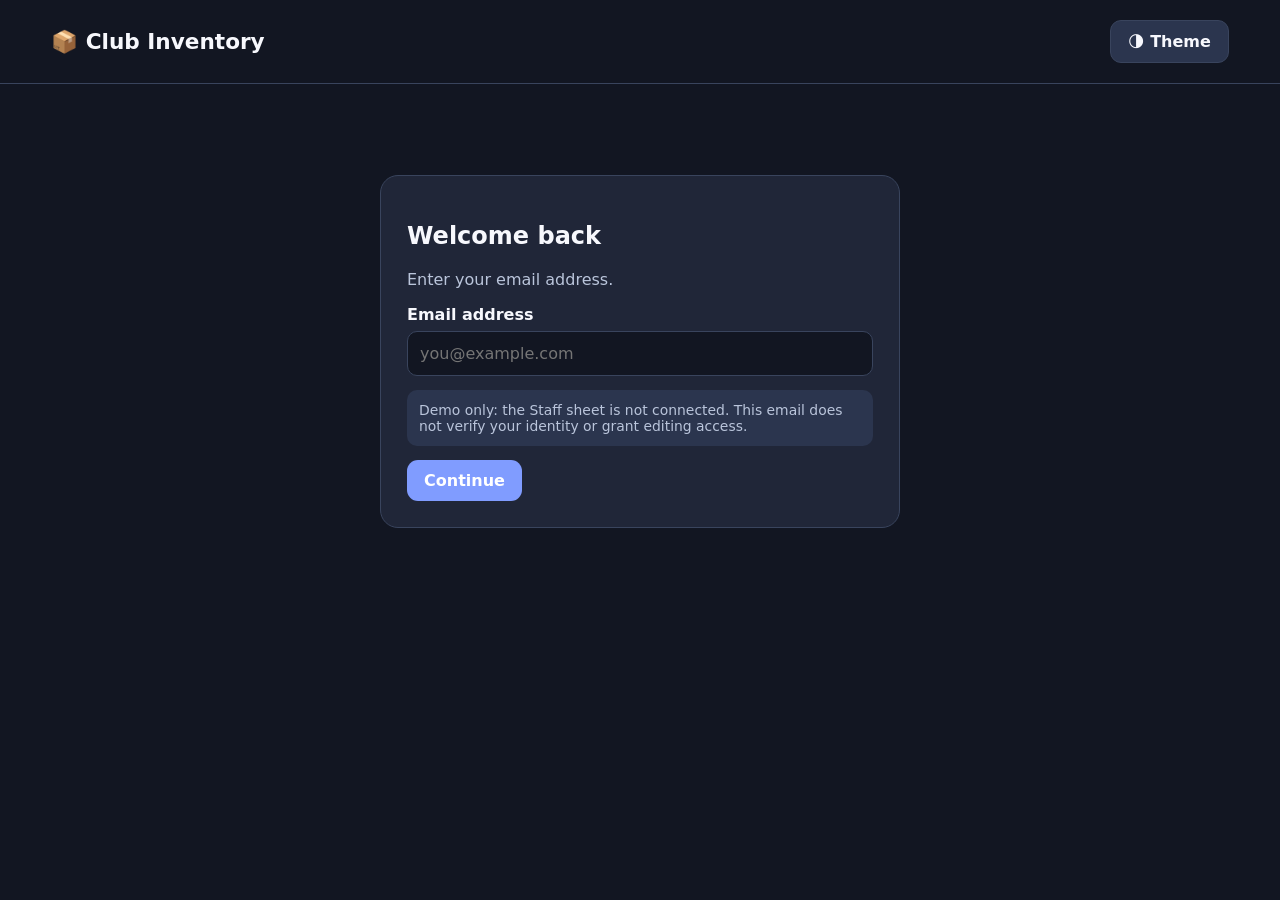
==== index.html @ 70738908 "Add files via upload" ====
<!doctype html><html lang="en"><head><meta charset="utf-8"><meta name="viewport" content="width=device-width,initial-scale=1"><title>Club Inventory — Login</title><link rel="stylesheet" href="styles.css"><script src="app.js" defer></script></head><body><header><div class="brand">📦 Club Inventory</div><button class="secondary" onclick="toggleTheme()">🌗 Theme</button></header><main><section class="panel login"><h1>Welcome back</h1><p class="muted">Enter your email address.</p><form onsubmit="demoLogin(event)"><label for="email">Email address</label><input id="email" type="email" autocomplete="email" placeholder="you@example.com" required><p class="notice small">Demo only: the Staff sheet is not connected. This email does not verify your identity or grant editing access.</p><button type="submit">Continue</button></form></section></main></body></html>
---- styles.css ----
:root{font-family:Inter,system-ui,Arial,sans-serif;color-scheme:dark;--bg:#121622;--panel:#202638;--panel2:#2b354e;--text:#f7f8fd;--muted:#bac5db;--border:#39445d;--accent:#809cff;--danger:#ff7777}
:root[data-theme="light"]{color-scheme:light;--bg:#f5f7fc;--panel:#fff;--panel2:#eaf0fb;--text:#192236;--muted:#55637b;--border:#d7deeb;--accent:#365dd9;--danger:#bd3030}
*{box-sizing:border-box}body{margin:0;background:var(--bg);color:var(--text)}button,input,select,textarea{font:inherit}button{cursor:pointer}a{color:var(--accent)}header{padding:20px max(20px,4vw);display:flex;align-items:center;justify-content:space-between;gap:12px;border-bottom:1px solid var(--border)}.brand{font-size:1.35rem;font-weight:800}.header-actions,.actions,.quantity-actions{display:flex;align-items:center;gap:10px;flex-wrap:wrap}main{max-width:1360px;margin:auto;padding:28px 22px}.panel,.card{background:var(--panel);border:1px solid var(--border);border-radius:18px}.panel{padding:26px}.login,.form-panel{max-width:520px;margin:7vh auto}.form-panel{margin:24px auto}.muted,.small{color:var(--muted)}.small{font-size:.87rem}.notice{padding:12px;background:var(--panel2);border-radius:10px;margin:14px 0}label{display:block;font-weight:650;margin:14px 0 7px}input,select,textarea{width:100%;background:var(--bg);border:1px solid var(--border);border-radius:10px;padding:12px;color:var(--text)}input[type=file]{padding:10px}button,.button{display:inline-flex;align-items:center;justify-content:center;gap:6px;background:var(--accent);color:white;border:0;border-radius:11px;padding:11px 17px;text-decoration:none;font-weight:700}.secondary{background:var(--panel2);color:var(--text);border:1px solid var(--border)}.danger{background:#9b3030;color:white}.button-row{display:flex;gap:10px;margin-top:22px;flex-wrap:wrap}.toolbar{display:flex;align-items:center;justify-content:space-between;gap:15px;flex-wrap:wrap;margin-bottom:24px}.filters{display:flex;gap:12px;flex-wrap:wrap}.filters input{min-width:210px}.filters select{min-width:160px}.grid{display:grid;grid-template-columns:repeat(auto-fill,minmax(245px,1fr));gap:18px}.card{overflow:visible;position:relative}.photo{height:185px;background:var(--panel2);display:flex;align-items:center;justify-content:center;color:var(--muted);border-radius:18px 18px 0 0;overflow:hidden}.photo img{height:100%;width:100%;object-fit:cover}.card-content{padding:20px}.card h2{font-size:1.25rem;line-height:1.3;margin:12px 0 18px}.tag{display:inline-block;background:var(--panel2);padding:6px 10px;border-radius:100px;font-size:.8rem}.stock{font-size:1.8rem;font-weight:800}.stock small{font-size:.85rem;color:var(--muted)}.card-bottom{display:flex;align-items:center;justify-content:space-between;gap:10px;margin-top:18px}.round{width:38px;height:38px;border-radius:100%;padding:0;font-size:1.4rem}.more{position:absolute;right:12px;top:12px;background:var(--panel);border:1px solid var(--border);color:var(--text);padding:6px 12px;font-size:1.3rem}.menu{position:absolute;right:12px;top:55px;background:var(--panel);border:1px solid var(--border);padding:8px;border-radius:12px;box-shadow:0 10px 28px #0006;z-index:2;min-width:140px}.menu button{width:100%;justify-content:flex-start;margin:2px 0}.hidden{display:none!important}.empty{text-align:center;padding:50px;color:var(--muted)}.preview{max-width:100%;max-height:220px;border-radius:12px;margin-top:12px}textarea{min-height:100px;resize:vertical}.topline{display:flex;justify-content:space-between;align-items:center;gap:10px}.status{min-height:24px;color:var(--danger);margin-top:10px}
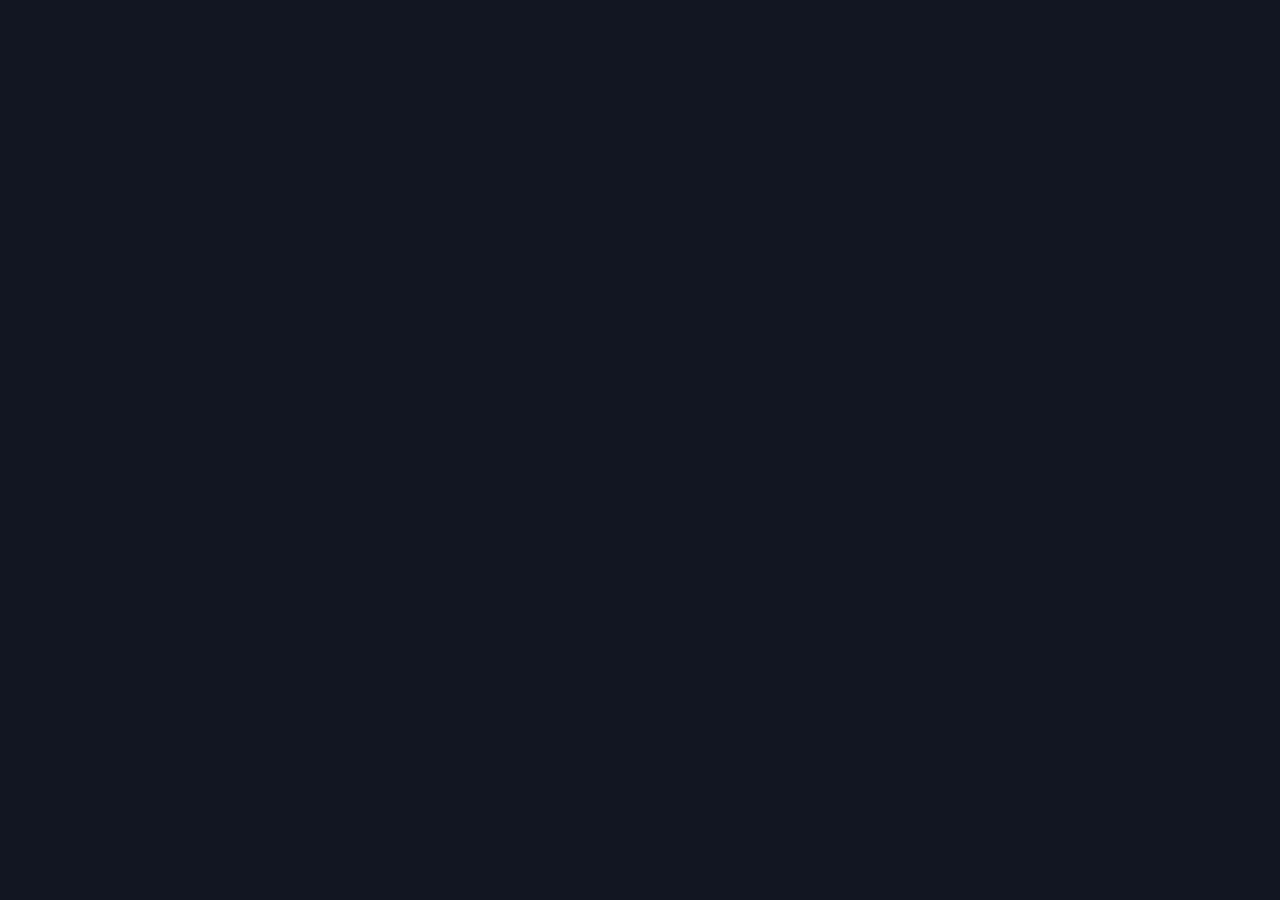
==== commit 30faa82b: "Add files via upload" ====
--- a/index.html
+++ b/index.html
@@ -1 +1,75 @@
-<!doctype html><html lang="en"><head><meta charset="utf-8"><meta name="viewport" content="width=device-width,initial-scale=1"><title>Club Inventory — Login</title><link rel="stylesheet" href="styles.css"><script src="app.js" defer></script></head><body><header><div class="brand">📦 Club Inventory</div><button class="secondary" onclick="toggleTheme()">🌗 Theme</button></header><main><section class="panel login"><h1>Welcome back</h1><p class="muted">Enter your email address.</p><form onsubmit="demoLogin(event)"><label for="email">Email address</label><input id="email" type="email" autocomplete="email" placeholder="you@example.com" required><p class="notice small">Demo only: the Staff sheet is not connected. This email does not verify your identity or grant editing access.</p><button type="submit">Continue</button></form></section></main></body></html>
+<!doctype html>
+<html lang="en">
+<head>
+<meta charset="utf-8">
+<meta name="viewport"
+content="width=device-width,initial-scale=1">
+<title>Club Inventory — Login</title>
+<link rel="stylesheet" href="styles.css">
+<script src="app.js" defer></script>
+<style id="clubGateCSS">
+html:not(.clubReady) body>:not(#clubGate) {
+  display:none!important
+}
+#clubGate {
+  position:fixed;
+  inset:0;
+  z-index:9999;
+  background:#121622;
+  color:white;
+  display:flex;
+  align-items:center;
+  justify-content:center;
+  padding:20px;
+  font:16px Arial
+}
+#clubGate>section {
+  max-width:440px;
+  text-align:center;
+  background:#222a3d;
+  border:1px solid #485273;
+  border-radius:15px;
+  padding:26px
+}
+#clubGate p {
+  color:#d2d9ec;
+  line-height:1.5
+}
+#gateRetry {
+  border:0;
+  border-radius:9px;
+  padding:12px 18px;
+  cursor:pointer
+}
+#gateRetry[hidden],
+html.clubReady #clubGate {
+  display:none!important
+}
+</style></head>
+<body>
+<header>
+<div class="brand">📦 Club Inventory</div>
+<button class="secondary"
+onclick="toggleTheme()">🌗 Theme</button>
+</header>
+
+<main>
+<section class="panel login">
+<h1>Welcome back</h1>
+<p class="muted">Enter your email address.</p>
+
+<form onsubmit="clubLogin(event)">
+<label for="email">Email address</label>
+<input id="email"
+type="email"
+autocomplete="email"
+placeholder="you@example.com"
+required>
+
+<p id="loginMessage" role="alert"></p>
+<button type="submit">Continue</button>
+</form>
+</section>
+</main>
+</body>
+</html>
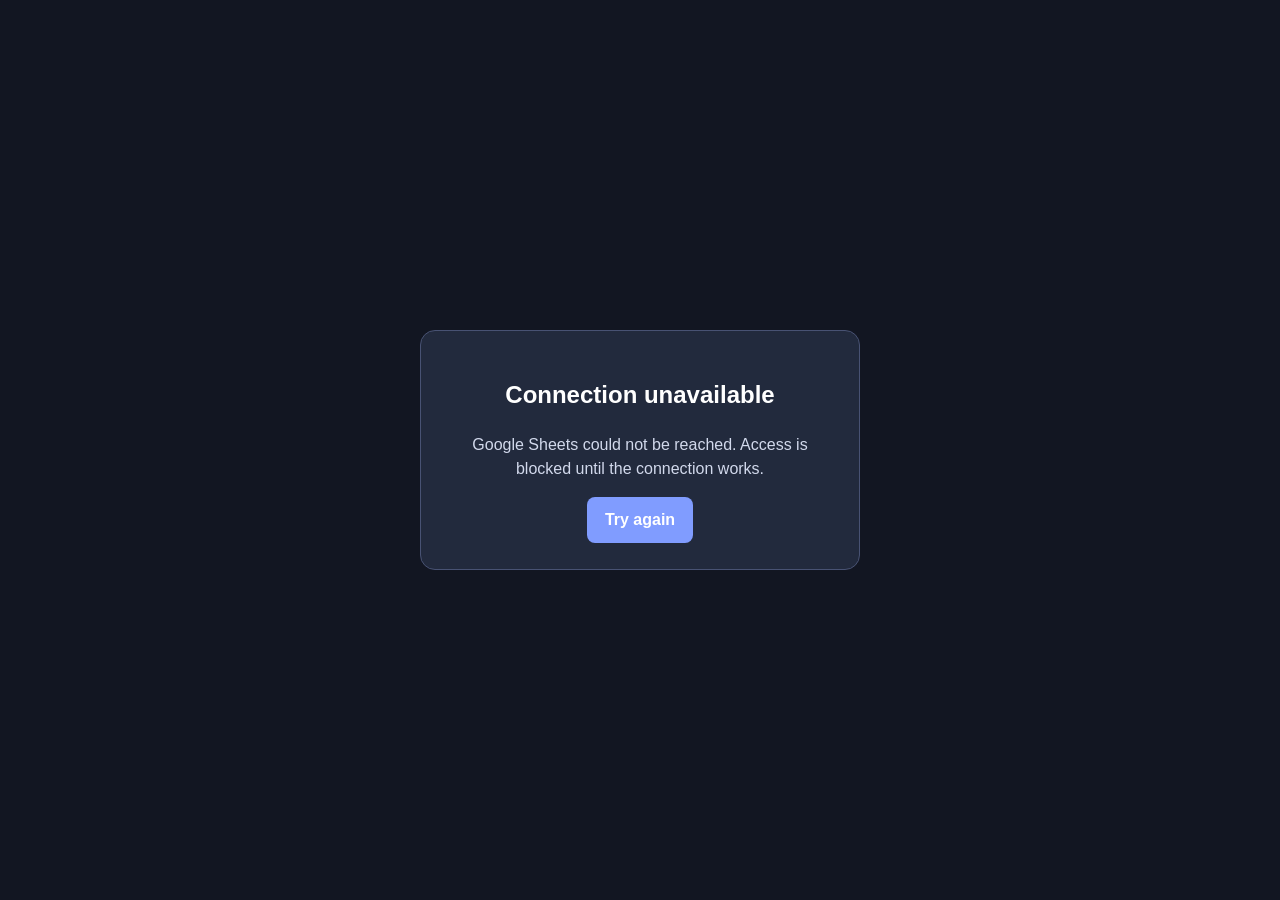
==== commit 71b45ded: "Add files via upload" ====
--- a/index.html
+++ b/index.html
@@ -7,46 +7,71 @@
 <title>Club Inventory — Login</title>
 <link rel="stylesheet" href="styles.css">
 <script src="app.js" defer></script>
+
 <style id="clubGateCSS">
-html:not(.clubReady) body>:not(#clubGate) {
-  display:none!important
+html:not(.clubReady) body > :not(#clubGate) {
+    display: none !important;
 }
+
 #clubGate {
-  position:fixed;
-  inset:0;
-  z-index:9999;
-  background:#121622;
-  color:white;
-  display:flex;
-  align-items:center;
-  justify-content:center;
-  padding:20px;
-  font:16px Arial
+    position: fixed;
+    inset: 0;
+    z-index: 9999;
+    display: flex;
+    align-items: center;
+    justify-content: center;
+    padding: 24px;
+    background: #121622;
+    color: white;
+    font: 16px/1.5 Arial, sans-serif;
 }
-#clubGate>section {
-  max-width:440px;
-  text-align:center;
-  background:#222a3d;
-  border:1px solid #485273;
-  border-radius:15px;
-  padding:26px
+
+#clubGate section {
+    width: 100%;
+    max-width: 440px;
+    padding: 26px;
+    text-align: center;
+    background: #222a3d;
+    border: 1px solid #485273;
+    border-radius: 15px;
 }
-#clubGate p {
-  color:#d2d9ec;
-  line-height:1.5
+
+#gateMessage {
+    color: #d2d9ec;
 }
+
 #gateRetry {
-  border:0;
-  border-radius:9px;
-  padding:12px 18px;
-  cursor:pointer
+    padding: 11px 18px;
+    border: 0;
+    border-radius: 8px;
+    cursor: pointer;
 }
+
 #gateRetry[hidden],
 html.clubReady #clubGate {
-  display:none!important
+    display: none !important;
 }
-</style></head>
-<body>
+</style>
+
+</head>
+<body data-club-page="login">
+
+<div id="clubGate" role="status" aria-live="polite">
+    <section>
+        <h2 id="gateTitle">Checking connection…</h2>
+        <p id="gateMessage">
+            Contacting Google Sheets.
+        </p>
+        <button
+            id="gateRetry"
+            type="button"
+            hidden
+        >
+            Try again
+        </button>
+    </section>
+</div>
+
 <header>
 <div class="brand">📦 Club Inventory</div>
 <button class="secondary"
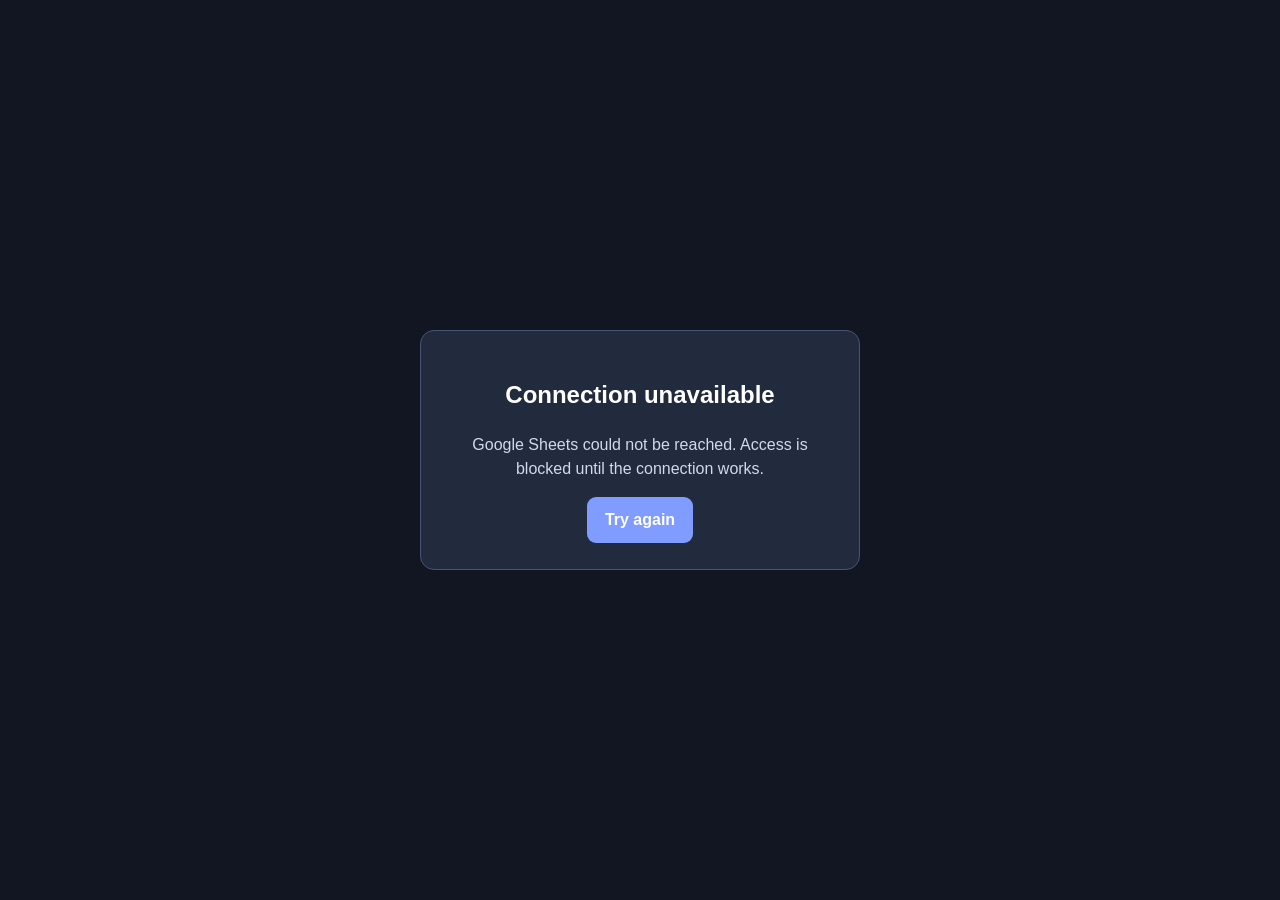
==== commit 4d1759b0: "Add files via upload" ====
--- a/index.html
+++ b/index.html
@@ -3,10 +3,10 @@
 <head>
 <meta charset="utf-8">
 <meta name="viewport"
-content="width=device-width,initial-scale=1">
+      content="width=device-width,initial-scale=1">
 <title>Club Inventory — Login</title>
 <link rel="stylesheet" href="styles.css">
-<script src="app.js" defer></script>
+<script src="app.js?v=club-gate-fix-2" defer></script>
 
 <style id="clubGateCSS">
 html:not(.clubReady) body > :not(#clubGate) {
@@ -16,11 +16,11 @@
 #clubGate {
     position: fixed;
     inset: 0;
-    z-index: 9999;
+    z-index: 99999;
     display: flex;
     align-items: center;
     justify-content: center;
-    padding: 24px;
+    padding: 20px;
     background: #121622;
     color: white;
     font: 16px/1.5 Arial, sans-serif;
@@ -30,10 +30,10 @@
     width: 100%;
     max-width: 440px;
     padding: 26px;
-    text-align: center;
     background: #222a3d;
     border: 1px solid #485273;
-    border-radius: 15px;
+    border-radius: 14px;
+    text-align: center;
 }
 
 #gateMessage {
@@ -43,7 +43,7 @@
 #gateRetry {
     padding: 11px 18px;
     border: 0;
-    border-radius: 8px;
+    border-radius: 9px;
     cursor: pointer;
 }
 
@@ -53,48 +53,60 @@
 }
 </style>
 
+<script id="clubGateWatchdog">
+window.addEventListener('load', function () {
+    setTimeout(function () {
+        const title = document.getElementById('gateTitle');
+        const message = document.getElementById('gateMessage');
+
+        if (title && message &&
+            title.textContent.includes('Checking')) {
+            title.textContent = 'Connection unavailable';
+            message.textContent =
+                'Could not start the website connection. ' +
+                'Check app.js and refresh.';
+        }
+    }, 15000);
+});
+</script>
+
 </head>
 <body data-club-page="login">
-
 <div id="clubGate" role="status" aria-live="polite">
     <section>
         <h2 id="gateTitle">Checking connection…</h2>
-        <p id="gateMessage">
-            Contacting Google Sheets.
-        </p>
-        <button
-            id="gateRetry"
-            type="button"
-            hidden
-        >
+        <p id="gateMessage">Contacting Google Sheets.</p>
+        <button id="gateRetry" type="button" hidden>
             Try again
         </button>
     </section>
 </div>
 
 <header>
-<div class="brand">📦 Club Inventory</div>
-<button class="secondary"
-onclick="toggleTheme()">🌗 Theme</button>
+    <div class="brand">📦 Club Inventory</div>
+    <button class="secondary" onclick="toggleTheme()">
+        🌗 Theme
+    </button>
 </header>
 
 <main>
-<section class="panel login">
-<h1>Welcome back</h1>
-<p class="muted">Enter your email address.</p>
+    <section class="panel login">
+        <h1>Welcome back</h1>
+        <p class="muted">Enter your email address.</p>
 
-<form onsubmit="clubLogin(event)">
-<label for="email">Email address</label>
-<input id="email"
-type="email"
-autocomplete="email"
-placeholder="you@example.com"
-required>
-
-<p id="loginMessage" role="alert"></p>
-<button type="submit">Continue</button>
-</form>
-</section>
+        <form onsubmit="clubLogin(event)">
+            <label for="email">Email address</label>
+            <input
+                id="email"
+                type="email"
+                autocomplete="email"
+                placeholder="you@example.com"
+                required
+            >
+            <p id="loginMessage" role="alert"></p>
+            <button type="submit">Continue</button>
+        </form>
+    </section>
 </main>
 </body>
-</html>+</html>
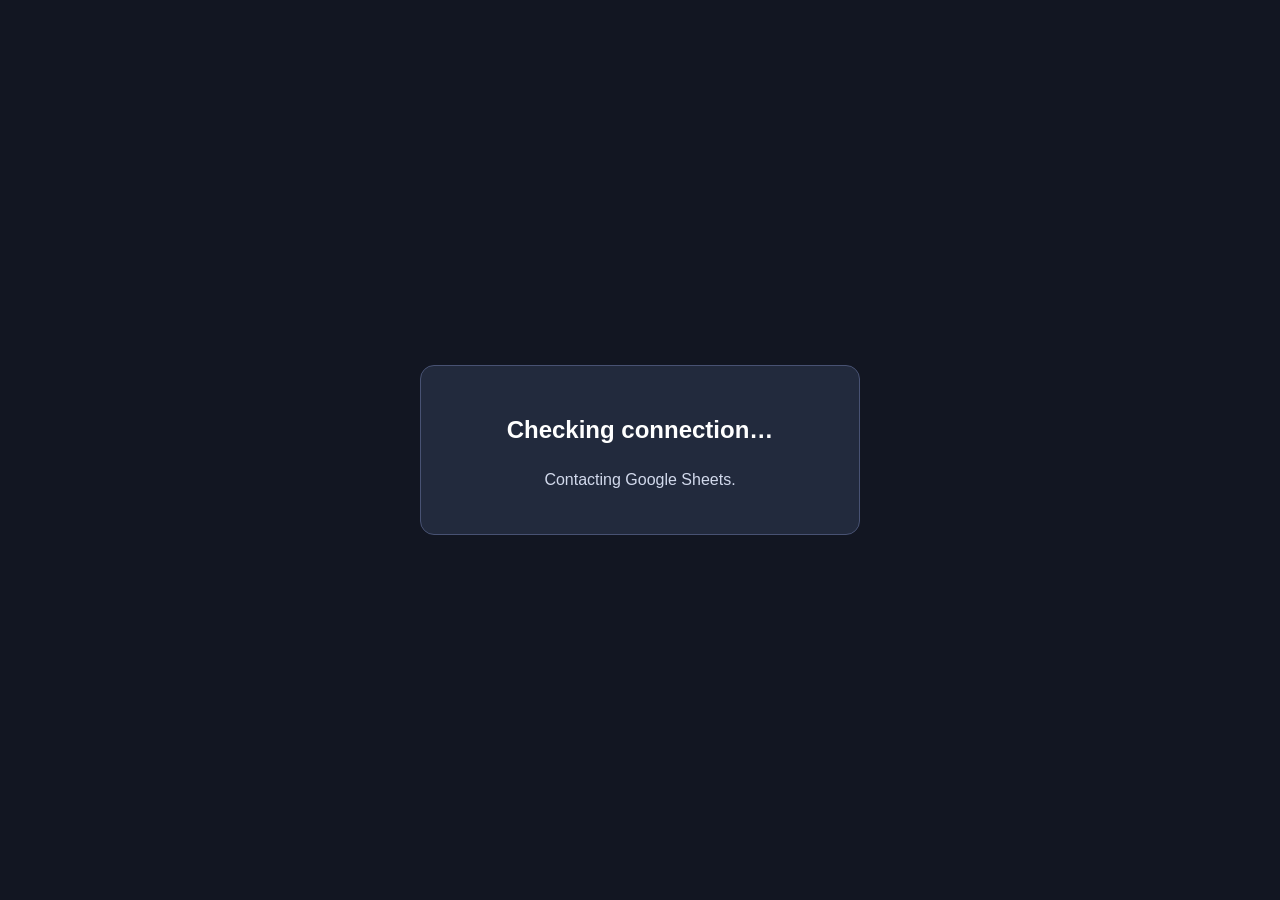
==== commit c06f3212: "Add files via upload" ====
--- a/index.html
+++ b/index.html
@@ -6,7 +6,7 @@
       content="width=device-width,initial-scale=1">
 <title>Club Inventory — Login</title>
 <link rel="stylesheet" href="styles.css">
-<script src="app.js?v=club-gate-fix-2" defer></script>
+<script src="app.js?v=imagefix-nov02-v4" defer></script>
 
 <style id="clubGateCSS">
 html:not(.clubReady) body > :not(#clubGate) {
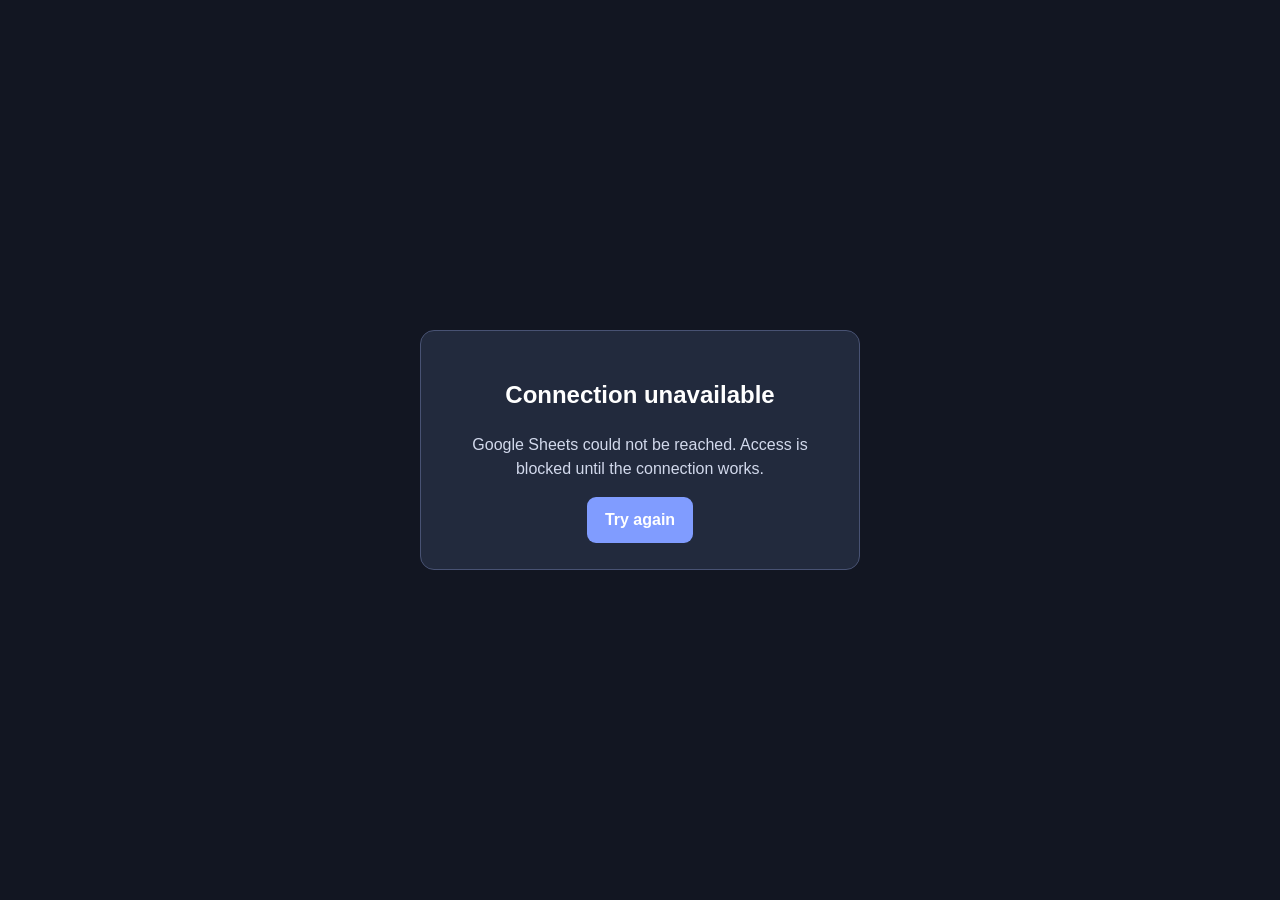
==== commit 08e66e14: "Add files via upload" ====
--- a/index.html
+++ b/index.html
@@ -6,7 +6,7 @@
       content="width=device-width,initial-scale=1">
 <title>Club Inventory — Login</title>
 <link rel="stylesheet" href="styles.css">
-<script src="app.js?v=imagefix-nov02-v4" defer></script>
+<script src="app.js?v=full-image-repair-9" defer></script>
 
 <style id="clubGateCSS">
 html:not(.clubReady) body > :not(#clubGate) {
